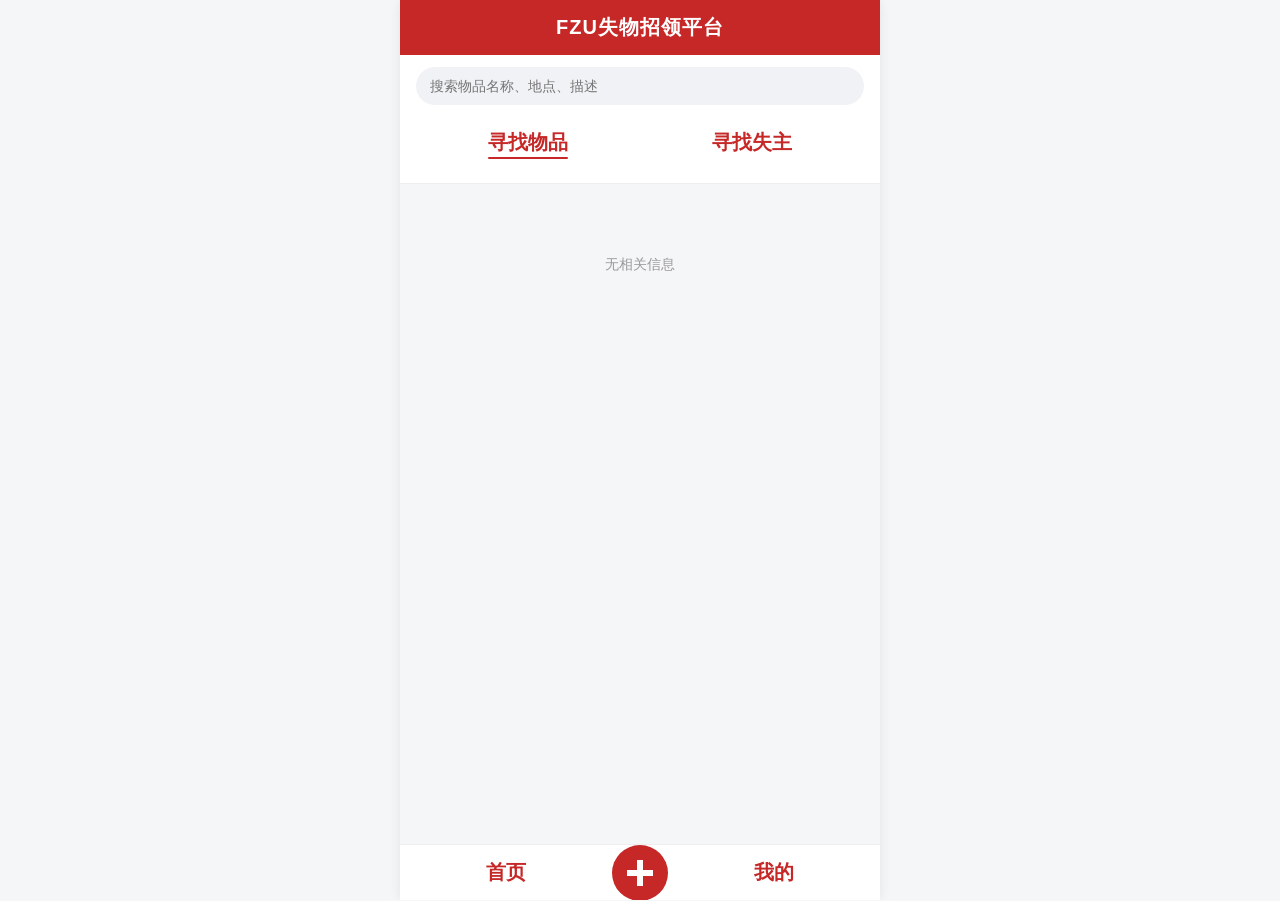
==== index.html @ 569f967a "feat: 完善首页功能" ====
<!DOCTYPE html>
<html lang="zh-CN">
<head>
  <meta charset="UTF-8">
  <meta name="viewport" content="width=device-width, initial-scale=1.0">
  <title>校园失物招领</title>
  <link rel="stylesheet" href="css/style.css">
</head>
<body>

  <div class="app">

<!-- ========== 顶部：固定不动 ========== -->
<header class="top-bar">

  <!-- 红色标题条 -->
  <div class="title-bar">
    <h1 class="app-title">FZU失物招领平台</h1>
  </div>

  <!-- 白色搜索区 -->
  <div class="search-area">
    <div class="search-bar">
      <input id="searchInput" type="text" placeholder="搜索物品名称、地点、描述">
    </div>

<div class="tab-bar">
  <button id="tabLost" class="tab-btn active" data-type="lost"><span>寻找物品</span></button>
  <button id="tabFound" class="tab-btn" data-type="found"><span>寻找失主</span></button>
</div>

  </div>

</header>
    <!-- ========== 中间：只有这一块滚动 ========== -->
    <main id="itemList" class="item-list">
      <!-- 初始没有任何信息，显示空状态 -->
      <div class="empty-state" id="emptyState">无相关信息</div>
    </main>

    <!-- ========== 底部：固定不动 ========== -->
    <nav class="bottom-nav">
      <button class="nav-btn active" id="navHome">首页</button>
      <button class="nav-btn nav-plus" id="navAdd">+</button>
      <button class="nav-btn" id="navMine">我的</button>
    </nav>

  </div>

  <script src="js/storage.js"></script>
  <script src="js/core.js"></script>
  <script src="js/ui.js"></script>
  <script src="js/app.js"></script>
</body>
</html>
---- css/style.css ----
/* ========== 1. 全局重置 ========== */
* {
  margin: 0;
  padding: 0;
  box-sizing: border-box;
}

/* 关键：html 和 body 都占满高度，并且禁止整个页面滚动 */
html,
body {
  height: 100%;
  overflow: hidden;   /* 整个网页不能滚，只能中间列表滚 */
}

body {
  font-family: "Microsoft YaHei", "PingFang SC", Arial, sans-serif;
  background: #f5f6f8;
  color: #333;
}

/* ========== 2. App 容器 ========== */
.app {
  height: 100%;          /* 占满一屏 */
  display: flex;         /* 开启 flex */
  flex-direction: column;/* 从上到下排列 */
  max-width: 480px;      /* 电脑上也像手机宽度 */
  margin: 0 auto;
  background: #fff;
  box-shadow: 0 0 12px rgba(0, 0, 0, 0.08);
}

/* ========== 3. 顶部（固定） ========== */
.top-bar {
  flex-shrink: 0;        /* 绝不被压缩 */
  background: #fff;
  z-index: 10;
}

/* 红色标题条 */
.title-bar {
  background: #c62828;   /* 红色，可以按学校主色调微调 */
  padding: 14px 16px;
}

.app-title {
  font-size: 20px;
  text-align: center;
  color: #fff;           /* 白字 */
  font-weight: bold;
  letter-spacing: 1px;
}

/* 白色搜索区 */
.search-area {
  background: #fff;
  padding: 12px 16px;
  border-bottom: 1px solid #eee;
}

.search-bar {
  margin-bottom: 12px;
}

.search-bar input {
  width: 100%;
  height: 38px;
  padding: 0 14px;
  border: none;
  border-radius: 19px;
  background: #f0f2f5;
  font-size: 14px;
  outline: none;
}

.search-bar input:focus {
  background: #e8ebf0;
}

/* 两个切换按钮：各占半屏，文字各自居中 */
.tab-bar {
  display: flex;
  /* 去掉 gap 和 justify-content，按钮自己会平分 */
}

.tab-btn {
  flex: 1;                /* 每个按钮占一半宽度 */
  border: none;
  background: #fff;
  color: #c62828;
  font-size: 20px;
  font-weight: bold;
  cursor: pointer;
  padding: 12px 0;        /* 上下留白，左右不需要 */
  display: flex;          /* 让内部文字居中 */
  justify-content: center;
  align-items: center;
}

/* 文字本身作为定位参照 */
.tab-btn span {
  position: relative;
  display: inline-block;
  padding-bottom: 3px;
}

/* 选中时，红线贴着文字 */
.tab-btn.active span::after {
  content: "";
  position: absolute;
  left: 0;
  right: 0;
  bottom: 0;
  height: 2px;
  background: #c62828;
  border-radius: 1px;
}

.tab-btn:focus {
  outline: none;
}

/* 选中时，在文字下方画一条和文字等宽的红线 */
.tab-btn.active span::after {
  content: "";
  position: absolute;
  left: 0;
  right: 0;                  /* 左右贴住文字，自动等宽 */
  bottom: 0;
  height: 2px;               /* 红线变细 */
  background: #c62828;
  border-radius: 1px;
}

.tab-btn:focus {
  outline: none;
}
/* 选中状态：文字下方一条红色横线 */
.tab-btn.active::after {
  content: "";
  position: absolute;
  left: 50%;
  bottom: 0;
  transform: translateX(-50%);
  width: 36px;           /* 红线长度，可调 */
  height: 3px;
  background: #c62828;
  border-radius: 2px;
}

/* 去掉按钮默认的点击高亮（移动端会有一块灰色） */
.tab-btn:focus {
  outline: none;
}
/* ========== 4. 中间列表（唯一滚动区） ========== */
.item-list {
  flex: 1;               /* 吃掉上下固定后剩下的所有空间 */
  overflow-y: auto;      /* 内容超出时，只在这里滚动 */
  padding: 12px 16px;
  background: #f5f6f8;
  -webkit-overflow-scrolling: touch; /* iOS 滚动更顺滑 */
}

/* 空状态 */
.empty-state {
  text-align: center;
  color: #999;
  font-size: 14px;
  padding-top: 60px;
}

/* 卡片（以后 JS 动态生成时用） */
.item-card {
  background: #fff;
  border-radius: 10px;
  padding: 14px;
  margin-bottom: 12px;
  box-shadow: 0 1px 4px rgba(0, 0, 0, 0.06);
  cursor: pointer;
}

.item-title {
  font-size: 16px;
  margin: 6px 0 8px;
}

.item-info {
  font-size: 13px;
  color: #777;
  line-height: 1.6;
}

.item-status {
  font-size: 12px;
  color: #2b6cb0;
  margin-top: 6px;
}

.tag {
  display: inline-block;
  font-size: 12px;
  padding: 2px 8px;
  border-radius: 4px;
}

.tag-lost {
  background: #fff1e6;
  color: #d97706;
}

.tag-found {
  background: #e6f4ea;
  color: #1a7f37;
}

/* ========== 5. 底部（固定） ========== */
.bottom-nav {
  flex-shrink: 0;
  display: flex;
  align-items: center;        /* 垂直居中，让圆按钮正好卡在中间 */
  height: 56px;
  border-top: 1px solid #eee;
  background: #fff;
  z-index: 10;
}

/* 左右两个文字按钮 */
.nav-btn {
  flex: 1;
  border: none;
  background: transparent;
  font-size: 20px;       /* 原来 15px，改成和标题一样 */
  color: #c62828;
  font-weight: bold;     /* 保持加粗 */
  cursor: pointer;
}

.nav-btn:focus {
  outline: none;
}

/* 中间圆形 + 按钮 */
.nav-plus {
  flex: 0 0 56px;
  width: 56px;
  height: 56px;
  border-radius: 50%;
  background: #c62828;
  border: none;
  cursor: pointer;

  /* 隐藏原来的文字 + */
  font-size: 0;
  color: transparent;

  /* 给伪元素做定位参照 */
  position: relative;
}

/* 竖线：方头 */
.nav-plus::before {
  content: "";
  position: absolute;
  left: 50%;
  top: 50%;
  transform: translate(-50%, -50%);
  width: 6px;          /* 粗细不变 */
  height: 26px;        /* 原 34px，改短为 26px */
  background: #fff;
}

/* 横线：方头 */
.nav-plus::after {
  content: "";
  position: absolute;
  left: 50%;
  top: 50%;
  transform: translate(-50%, -50%);
  width: 26px;         /* 原 34px，改短为 26px */
  height: 6px;         /* 粗细不变 */
  background: #fff;
}

.nav-plus:focus {
  outline: none;
}
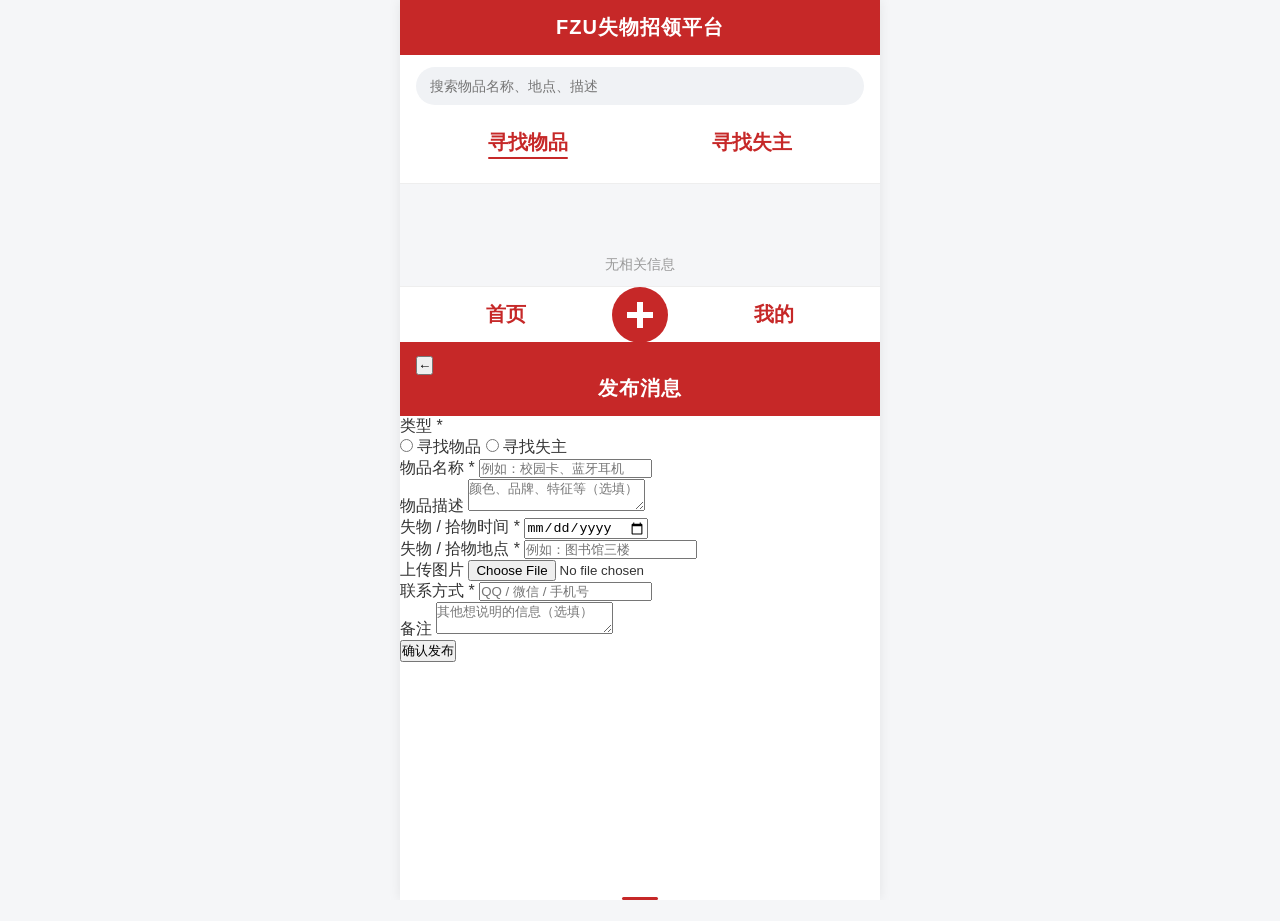
==== commit 76e64a89: "feat: 添加发布消息页面的基本功能" ====
--- a/index.html
+++ b/index.html
@@ -11,6 +11,7 @@
   <div class="app">
 
 <!-- ========== 顶部：固定不动 ========== -->
+<section id="homeView" class="view active">
 <header class="top-bar">
 
   <!-- 红色标题条 -->
@@ -44,8 +45,96 @@
       <button class="nav-btn nav-plus" id="navAdd">+</button>
       <button class="nav-btn" id="navMine">我的</button>
     </nav>
+</section>
 
+<!-- ========== 发布视图 ========== -->
+  <section id="publishView" class="view">
+    <header class="top-bar">
+      <div class="title-bar publish-title-bar">
+        <button id="backBtn" class="back-btn">←</button>
+        <h1 class="app-title">发布消息</h1>
+        <span class="title-placeholder"></span>
+      </div>
+    </header>
+
+    <main class="publish-body">
+      <form id="publishForm" novalidate>
+
+ <!-- 类型 -->
+<div class="form-group">
+  <label class="form-label">类型 <span class="required">*</span></label>
+  <div class="type-options">
+    <label class="type-option">
+      <input type="radio" name="type" value="lost">
+      <span>寻找物品</span>
+    </label>
+    <label class="type-option">
+      <input type="radio" name="type" value="found">
+      <span>寻找失主</span>
+    </label>
   </div>
+  <p class="error-msg" id="err-type"></p>
+</div>
+
+        <!-- 物品名称 -->
+        <div class="form-group">
+          <label class="form-label" for="p-title">物品名称 <span class="required">*</span></label>
+          <input id="p-title" name="title" type="text" class="form-input" placeholder="例如：校园卡、蓝牙耳机">
+          <p class="error-msg" id="err-title"></p>
+        </div>
+
+        <!-- 物品描述 -->
+        <div class="form-group">
+          <label class="form-label" for="p-desc">物品描述</label>
+          <textarea id="p-desc" name="desc" class="form-textarea" placeholder="颜色、品牌、特征等（选填）"></textarea>
+        </div>
+
+        <!-- 时间 -->
+        <div class="form-group">
+          <label class="form-label" for="p-date">失物 / 拾物时间 <span class="required">*</span></label>
+          <input id="p-date" name="date" type="date" class="form-input">
+          <p class="error-msg" id="err-date"></p>
+        </div>
+
+        <!-- 地点 -->
+        <div class="form-group">
+          <label class="form-label" for="p-place">失物 / 拾物地点 <span class="required">*</span></label>
+          <input id="p-place" name="place" type="text" class="form-input" placeholder="例如：图书馆三楼">
+          <p class="error-msg" id="err-place"></p>
+        </div>
+
+        <!-- 图片 -->
+        <div class="form-group">
+          <label class="form-label" for="p-image">上传图片</label>
+          <input id="p-image" name="image" type="file" accept="image/*" class="form-file">
+          <div id="imagePreview" class="image-preview"></div>
+        </div>
+
+        <!-- 联系方式 -->
+        <div class="form-group">
+          <label class="form-label" for="p-contact">联系方式 <span class="required">*</span></label>
+          <input id="p-contact" name="contact" type="text" class="form-input" placeholder="QQ / 微信 / 手机号">
+          <p class="error-msg" id="err-contact"></p>
+        </div>
+
+        <!-- 备注 -->
+        <div class="form-group">
+          <label class="form-label" for="p-remark">备注</label>
+          <textarea id="p-remark" name="remark" class="form-textarea" placeholder="其他想说明的信息（选填）"></textarea>
+        </div>
+
+        <!-- 提交 -->
+        <button type="submit" id="submitBtn" class="submit-btn">确认发布</button>
+
+      </form>
+    </main>
+  </section>
+
+</div>
+
+<!-- 发布成功提示 -->
+<div id="toast" class="toast">发布成功！</div>
+
 
   <script src="js/storage.js"></script>
   <script src="js/core.js"></script>
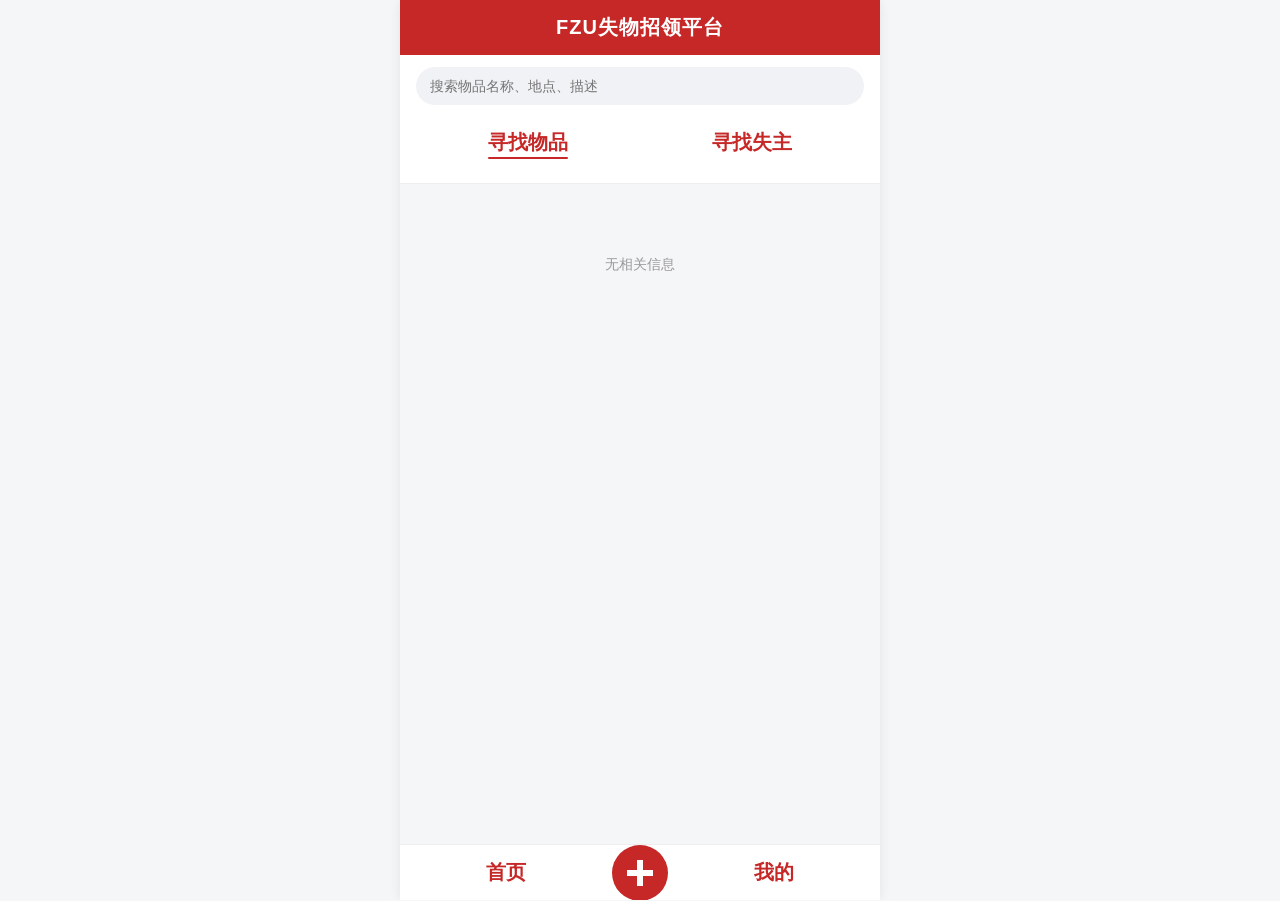
==== commit d3056ffe: "feat: 添加了详情信息页" ====
--- a/index.html
+++ b/index.html
@@ -28,6 +28,7 @@
 <div class="tab-bar">
   <button id="tabLost" class="tab-btn active" data-type="lost"><span>寻找物品</span></button>
   <button id="tabFound" class="tab-btn" data-type="found"><span>寻找失主</span></button>
+  <div class="tab-indicator"></div>
 </div>
 
   </div>
@@ -130,8 +131,58 @@
     </main>
   </section>
 
+  <!-- ========== 详情视图 ========== -->
+  <section id="detailView" class="view">
+    <header class="top-bar">
+      <div class="title-bar publish-title-bar">
+        <button id="detailBackBtn" class="back-btn">←</button>
+        <h1 class="app-title">物品详情</h1>
+        <span class="title-placeholder"></span>
+      </div>
+    </header>
+
+    <main class="publish-body">
+
+      <!-- 图片 -->
+      <div id="detailImageWrap" class="detail-image-wrap"></div>
+
+      <!-- 类型 + 状态 -->
+      <div class="detail-meta">
+        <span id="detailTag" class="tag"></span>
+        <span id="detailStatus" class="detail-status"></span>
+      </div>
+
+      <!-- 物品名称 -->
+      <h2 id="detailTitle" class="detail-title"></h2>
+
+      <!-- 信息列表 -->
+      <div class="detail-info-block">
+        <div class="detail-row">
+          <span class="detail-label">描述</span>
+          <span id="detailDesc" class="detail-value"></span>
+        </div>
+        <div class="detail-row">
+          <span class="detail-label">时间</span>
+          <span id="detailDate" class="detail-value"></span>
+        </div>
+        <div class="detail-row">
+          <span class="detail-label">地点</span>
+          <span id="detailPlace" class="detail-value"></span>
+        </div>
+        <div class="detail-row">
+          <span class="detail-label">联系方式</span>
+          <span id="detailContact" class="detail-value"></span>
+        </div>
+        <div class="detail-row">
+          <span class="detail-label">备注</span>
+          <span id="detailRemark" class="detail-value"></span>
+        </div>
+      </div>
+
+    </main>
+  </section>
+
 </div>
-
 <!-- 发布成功提示 -->
 <div id="toast" class="toast">发布成功！</div>
 
--- a/css/style.css
+++ b/css/style.css
@@ -178,6 +178,14 @@
   cursor: pointer;
 }
 
+.item-thumb {
+  width: 100%;
+  max-height: 160px;
+  object-fit: cover;
+  border-radius: 6px;
+  margin-top: 8px;
+}
+
 .item-title {
   font-size: 16px;
   margin: 6px 0 8px;
@@ -283,3 +291,195 @@
 .nav-plus:focus {
   outline: none;
 }
+
+/* ========== 6. 视图切换 ========== */
+.view {
+  display: none;          /* 默认隐藏 */
+  flex: 1;
+  flex-direction: column;
+  min-height: 0;          /* 防止 flex 子元素撑破容器 */
+}
+
+.view.active {
+  display: flex;          /* 只有 active 的视图显示 */
+}
+
+/* ========== 7. 发布页 ========== */
+.publish-title-bar {
+  display: flex;
+  align-items: center;
+  justify-content: space-between;
+}
+
+.back-btn {
+  width: 40px;
+  height: 40px;
+  border: none;
+  background: transparent;
+  color: #fff;
+  font-size: 22px;
+  cursor: pointer;
+  display: flex;
+  align-items: center;
+  justify-content: center;
+}
+
+.back-btn:focus {
+  outline: none;
+}
+
+.publish-title-bar .app-title {
+  margin: 0;
+  flex: 1;
+  text-align: center;
+}
+
+.title-placeholder {
+  width: 40px;            /* 和返回按钮等宽，让标题真正居中 */
+}
+
+/* 发布页主体：可滚动 */
+.publish-body {
+  flex: 1;
+  overflow-y: auto;
+  padding: 16px;
+  background: #f5f6f8;
+}
+
+/* 表单项 */
+.form-group {
+  margin-bottom: 18px;
+}
+
+.form-label {
+  display: block;
+  font-size: 14px;
+  color: #333;
+  margin-bottom: 8px;
+  font-weight: bold;
+}
+
+.required {
+  color: #c62828;
+}
+
+.form-input,
+.form-textarea {
+  width: 100%;
+  border: 1px solid #ddd;
+  border-radius: 8px;
+  padding: 10px 12px;
+  font-size: 14px;
+  background: #fff;
+  outline: none;
+  font-family: inherit;
+}
+
+.form-input:focus,
+.form-textarea:focus {
+  border-color: #c62828;
+}
+
+.form-textarea {
+  min-height: 72px;
+  resize: vertical;
+}
+
+.form-file {
+  width: 100%;
+  font-size: 13px;
+  color: #555;
+}
+
+/* 类型二选一 */
+.type-options {
+  display: flex;
+  gap: 12px;
+}
+
+.type-option {
+  flex: 1;
+  display: flex;
+  align-items: center;
+  justify-content: center;
+  gap: 6px;
+  height: 40px;
+  border: 1px solid #ddd;
+  border-radius: 8px;
+  background: #fff;
+  cursor: pointer;
+  font-size: 14px;
+  color: #333;
+}
+
+.type-option input {
+  display: none;          /* 隐藏原生小圆点 */
+}
+
+.type-option:has(input:checked) {
+  border-color: #c62828;
+  color: #c62828;
+  font-weight: bold;
+  background: #fff5f5;
+}
+
+/* 图片预览 */
+.image-preview {
+  margin-top: 8px;
+}
+
+.image-preview img {
+  max-width: 120px;
+  max-height: 120px;
+  border-radius: 6px;
+  border: 1px solid #eee;
+}
+
+/* 错误提示 */
+.error-msg {
+  font-size: 12px;
+  color: #c62828;
+  margin-top: 4px;
+  min-height: 16px;       /* 占位，避免布局跳动 */
+}
+
+/* 提交按钮 */
+.submit-btn {
+  width: 100%;
+  height: 46px;
+  border: none;
+  border-radius: 23px;
+  background: #c62828;
+  color: #fff;
+  font-size: 16px;
+  font-weight: bold;
+  cursor: pointer;
+  margin-top: 8px;
+}
+
+.submit-btn:disabled {
+  background: #e0a5a5;
+  cursor: not-allowed;
+}
+
+/* 发布成功提示 */
+.toast {
+  position: fixed;
+  left: 50%;
+  bottom: 80px;
+  transform: translateX(-50%) translateY(20px);
+  background: rgba(0, 0, 0, 0.8);
+  color: #fff;
+  padding: 10px 20px;
+  border-radius: 20px;
+  font-size: 14px;
+  opacity: 0;
+  pointer-events: none;
+  transition: opacity 0.3s ease, transform 0.3s ease;
+  z-index: 999;
+}
+
+.toast.show {
+  opacity: 1;
+  transform: translateX(-50%) translateY(0);
+}
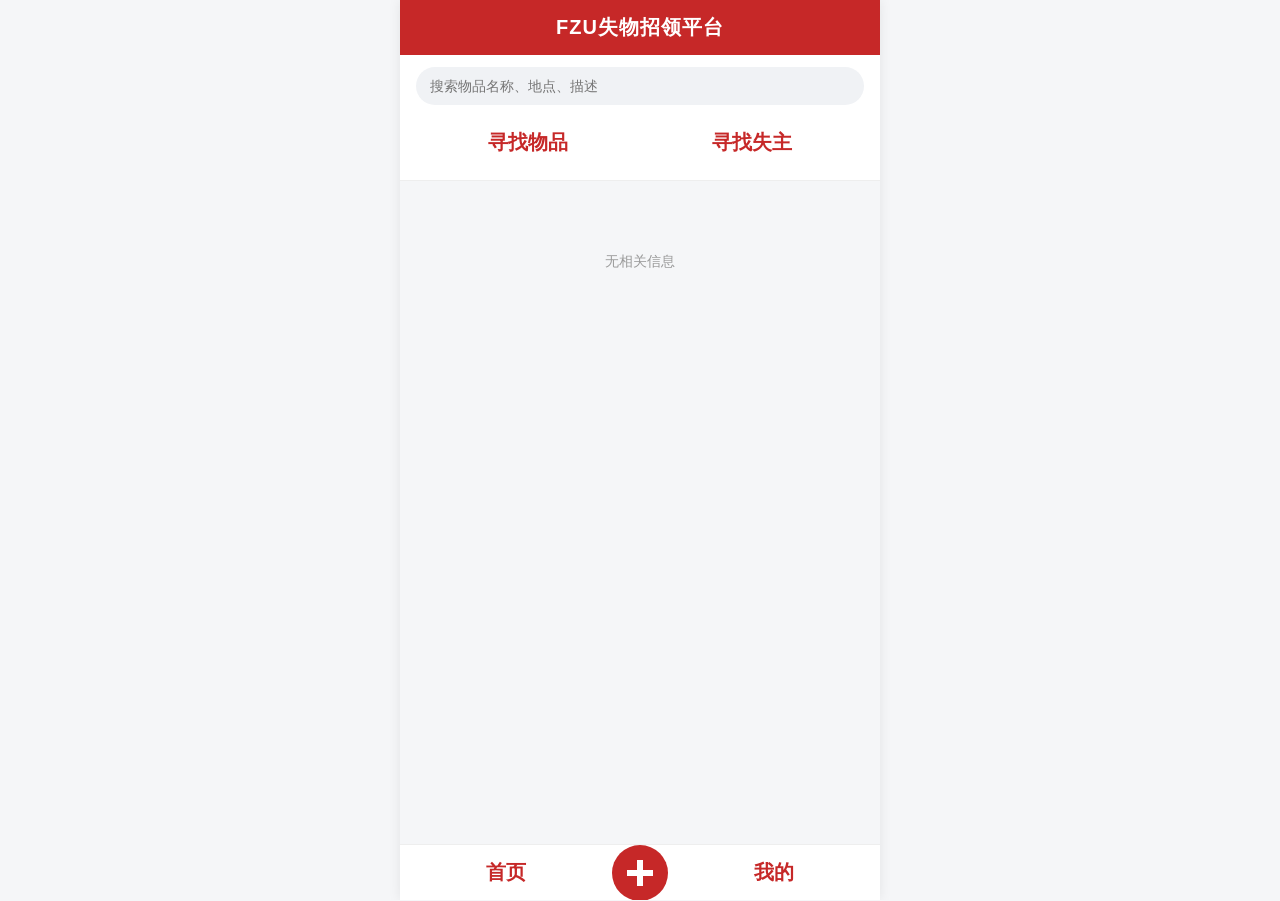
==== commit 5e097d23: "feat: 完成我的页面" ====
--- a/index.html
+++ b/index.html
@@ -10,186 +10,119 @@
 
   <div class="app">
 
-<!-- ========== 顶部：固定不动 ========== -->
-<section id="homeView" class="view active">
-<header class="top-bar">
+    <!-- ========== 首页视图 ========== -->
+    <section id="homeView" class="view active">
+      <header class="top-bar">
+        <div class="title-bar">
+          <h1 class="app-title">FZU失物招领平台</h1>
+        </div>
+        <div class="search-area">
+          <div class="search-bar">
+            <input id="searchInput" type="text" placeholder="搜索物品名称、地点、描述">
+          </div>
+          <div class="tab-bar">
+            <button id="tabLost" class="tab-btn active" data-type="lost"><span>寻找物品</span></button>
+            <button id="tabFound" class="tab-btn" data-type="found"><span>寻找失主</span></button>
+          </div>
+        </div>
+      </header>
+      <main id="itemList" class="item-list">
+        <div class="empty-state" id="emptyState">无相关信息</div>
+      </main>
+      <nav class="bottom-nav">
+        <button class="nav-btn active" id="navHome">首页</button>
+        <button class="nav-btn nav-plus" id="navAdd">+</button>
+        <button class="nav-btn" id="navMine">我的</button>
+      </nav>
+    </section>
 
-  <!-- 红色标题条 -->
-  <div class="title-bar">
-    <h1 class="app-title">FZU失物招领平台</h1>
-  </div>
+    <!-- ========== 发布视图 ========== -->
+    <section id="publishView" class="view">
+      <header class="top-bar">
+        <div class="title-bar publish-title-bar">
+          <button id="backBtn" class="back-btn">←</button>
+          <h1 class="app-title">发布消息</h1>
+          <span class="title-placeholder"></span>
+        </div>
+      </header>
+      <main class="publish-body">
+        <form id="publishForm" novalidate>
+          <div class="form-group">
+            <label class="form-label">类型 <span class="required">*</span></label>
+            <div class="type-options">
+              <label class="type-option"><input type="radio" name="type" value="lost"><span>寻找物品</span></label>
+              <label class="type-option"><input type="radio" name="type" value="found"><span>寻找失主</span></label>
+            </div>
+            <p class="error-msg" id="err-type"></p>
+          </div>
+          <div class="form-group">
+            <label class="form-label" for="p-title">物品名称 <span class="required">*</span></label>
+            <input id="p-title" name="title" type="text" class="form-input" placeholder="例如：校园卡、蓝牙耳机">
+            <p class="error-msg" id="err-title"></p>
+          </div>
+          <div class="form-group">
+            <label class="form-label" for="p-desc">物品描述</label>
+            <textarea id="p-desc" name="desc" class="form-textarea" placeholder="颜色、品牌、特征等（选填）"></textarea>
+          </div>
+          <div class="form-group">
+            <label class="form-label" for="p-date">失物 / 拾物时间 <span class="required">*</span></label>
+            <input id="p-date" name="date" type="date" class="form-input">
+            <p class="error-msg" id="err-date"></p>
+          </div>
+          <div class="form-group">
+            <label class="form-label" for="p-place">失物 / 拾物地点 <span class="required">*</span></label>
+            <input id="p-place" name="place" type="text" class="form-input" placeholder="例如：图书馆三楼">
+            <p class="error-msg" id="err-place"></p>
+          </div>
+          <div class="form-group">
+            <label class="form-label" for="p-image">上传图片</label>
+            <input id="p-image" name="image" type="file" accept="image/*" class="form-file">
+            <div id="imagePreview" class="image-preview"></div>
+          </div>
+          <div class="form-group">
+            <label class="form-label" for="p-contact">联系方式 <span class="required">*</span></label>
+            <input id="p-contact" name="contact" type="text" class="form-input" placeholder="QQ / 微信 / 手机号">
+            <p class="error-msg" id="err-contact"></p>
+          </div>
+          <div class="form-group">
+            <label class="form-label" for="p-remark">备注</label>
+            <textarea id="p-remark" name="remark" class="form-textarea" placeholder="其他想说明的信息（选填）"></textarea>
+          </div>
+          <button type="submit" id="submitBtn" class="submit-btn">确认发布</button>
+        </form>
+      </main>
+    </section>
 
-  <!-- 白色搜索区 -->
-  <div class="search-area">
-    <div class="search-bar">
-      <input id="searchInput" type="text" placeholder="搜索物品名称、地点、描述">
-    </div>
+    <!-- ========== 我的视图 ========== -->
+    <section id="mineView" class="view">
+      <header class="top-bar">
+        <div class="title-bar publish-title-bar">
+          <button id="mineBackBtn" class="back-btn">←</button>
+          <h1 class="app-title">我的发布</h1>
+          <span class="title-placeholder"></span>
+        </div>
+      </header>
 
-<div class="tab-bar">
-  <button id="tabLost" class="tab-btn active" data-type="lost"><span>寻找物品</span></button>
-  <button id="tabFound" class="tab-btn" data-type="found"><span>寻找失主</span></button>
-  <div class="tab-indicator"></div>
-</div>
+      <main id="mineList" class="item-list">
+        <!-- JS 会在这里动态显示你的发布 -->
+      </main>
+
+      <!-- 底部导航栏（专属 ID，防止冲突） -->
+      <nav class="bottom-nav">
+        <button class="nav-btn" id="navHomeMine">首页</button>
+        <button class="nav-btn nav-plus" id="navAddMine">+</button>
+        <button class="nav-btn active" id="navMineMine">我的</button>
+      </nav>
+    </section>
 
   </div>
 
-</header>
-    <!-- ========== 中间：只有这一块滚动 ========== -->
-    <main id="itemList" class="item-list">
-      <!-- 初始没有任何信息，显示空状态 -->
-      <div class="empty-state" id="emptyState">无相关信息</div>
-    </main>
-
-    <!-- ========== 底部：固定不动 ========== -->
-    <nav class="bottom-nav">
-      <button class="nav-btn active" id="navHome">首页</button>
-      <button class="nav-btn nav-plus" id="navAdd">+</button>
-      <button class="nav-btn" id="navMine">我的</button>
-    </nav>
-</section>
-
-<!-- ========== 发布视图 ========== -->
-  <section id="publishView" class="view">
-    <header class="top-bar">
-      <div class="title-bar publish-title-bar">
-        <button id="backBtn" class="back-btn">←</button>
-        <h1 class="app-title">发布消息</h1>
-        <span class="title-placeholder"></span>
-      </div>
-    </header>
-
-    <main class="publish-body">
-      <form id="publishForm" novalidate>
-
- <!-- 类型 -->
-<div class="form-group">
-  <label class="form-label">类型 <span class="required">*</span></label>
-  <div class="type-options">
-    <label class="type-option">
-      <input type="radio" name="type" value="lost">
-      <span>寻找物品</span>
-    </label>
-    <label class="type-option">
-      <input type="radio" name="type" value="found">
-      <span>寻找失主</span>
-    </label>
-  </div>
-  <p class="error-msg" id="err-type"></p>
-</div>
-
-        <!-- 物品名称 -->
-        <div class="form-group">
-          <label class="form-label" for="p-title">物品名称 <span class="required">*</span></label>
-          <input id="p-title" name="title" type="text" class="form-input" placeholder="例如：校园卡、蓝牙耳机">
-          <p class="error-msg" id="err-title"></p>
-        </div>
-
-        <!-- 物品描述 -->
-        <div class="form-group">
-          <label class="form-label" for="p-desc">物品描述</label>
-          <textarea id="p-desc" name="desc" class="form-textarea" placeholder="颜色、品牌、特征等（选填）"></textarea>
-        </div>
-
-        <!-- 时间 -->
-        <div class="form-group">
-          <label class="form-label" for="p-date">失物 / 拾物时间 <span class="required">*</span></label>
-          <input id="p-date" name="date" type="date" class="form-input">
-          <p class="error-msg" id="err-date"></p>
-        </div>
-
-        <!-- 地点 -->
-        <div class="form-group">
-          <label class="form-label" for="p-place">失物 / 拾物地点 <span class="required">*</span></label>
-          <input id="p-place" name="place" type="text" class="form-input" placeholder="例如：图书馆三楼">
-          <p class="error-msg" id="err-place"></p>
-        </div>
-
-        <!-- 图片 -->
-        <div class="form-group">
-          <label class="form-label" for="p-image">上传图片</label>
-          <input id="p-image" name="image" type="file" accept="image/*" class="form-file">
-          <div id="imagePreview" class="image-preview"></div>
-        </div>
-
-        <!-- 联系方式 -->
-        <div class="form-group">
-          <label class="form-label" for="p-contact">联系方式 <span class="required">*</span></label>
-          <input id="p-contact" name="contact" type="text" class="form-input" placeholder="QQ / 微信 / 手机号">
-          <p class="error-msg" id="err-contact"></p>
-        </div>
-
-        <!-- 备注 -->
-        <div class="form-group">
-          <label class="form-label" for="p-remark">备注</label>
-          <textarea id="p-remark" name="remark" class="form-textarea" placeholder="其他想说明的信息（选填）"></textarea>
-        </div>
-
-        <!-- 提交 -->
-        <button type="submit" id="submitBtn" class="submit-btn">确认发布</button>
-
-      </form>
-    </main>
-  </section>
-
-  <!-- ========== 详情视图 ========== -->
-  <section id="detailView" class="view">
-    <header class="top-bar">
-      <div class="title-bar publish-title-bar">
-        <button id="detailBackBtn" class="back-btn">←</button>
-        <h1 class="app-title">物品详情</h1>
-        <span class="title-placeholder"></span>
-      </div>
-    </header>
-
-    <main class="publish-body">
-
-      <!-- 图片 -->
-      <div id="detailImageWrap" class="detail-image-wrap"></div>
-
-      <!-- 类型 + 状态 -->
-      <div class="detail-meta">
-        <span id="detailTag" class="tag"></span>
-        <span id="detailStatus" class="detail-status"></span>
-      </div>
-
-      <!-- 物品名称 -->
-      <h2 id="detailTitle" class="detail-title"></h2>
-
-      <!-- 信息列表 -->
-      <div class="detail-info-block">
-        <div class="detail-row">
-          <span class="detail-label">描述</span>
-          <span id="detailDesc" class="detail-value"></span>
-        </div>
-        <div class="detail-row">
-          <span class="detail-label">时间</span>
-          <span id="detailDate" class="detail-value"></span>
-        </div>
-        <div class="detail-row">
-          <span class="detail-label">地点</span>
-          <span id="detailPlace" class="detail-value"></span>
-        </div>
-        <div class="detail-row">
-          <span class="detail-label">联系方式</span>
-          <span id="detailContact" class="detail-value"></span>
-        </div>
-        <div class="detail-row">
-          <span class="detail-label">备注</span>
-          <span id="detailRemark" class="detail-value"></span>
-        </div>
-      </div>
-
-    </main>
-  </section>
-
-</div>
-<!-- 发布成功提示 -->
-<div id="toast" class="toast">发布成功！</div>
-
+  <!-- 发布成功提示 -->
+  <div id="toast" class="toast">发布成功！</div>
 
   <script src="js/storage.js"></script>
   <script src="js/core.js"></script>
   <script src="js/ui.js"></script>
   <script src="js/app.js"></script>
 </body>
-</html>
+</html>
--- a/css/style.css
+++ b/css/style.css
@@ -79,73 +79,40 @@
 /* 两个切换按钮：各占半屏，文字各自居中 */
 .tab-bar {
   display: flex;
-  /* 去掉 gap 和 justify-content，按钮自己会平分 */
+  position: relative;       /* 关键：红线以它为定位参照 */
+  width: 100%;              /* 关键：撑满整行 */
 }
 
 .tab-btn {
-  flex: 1;                /* 每个按钮占一半宽度 */
+  flex: 1;                  /* 每个按钮占一半宽度 */
   border: none;
   background: #fff;
   color: #c62828;
   font-size: 20px;
   font-weight: bold;
   cursor: pointer;
-  padding: 12px 0;        /* 上下留白，左右不需要 */
-  display: flex;          /* 让内部文字居中 */
+  padding: 12px 0;
+  display: flex;
   justify-content: center;
   align-items: center;
 }
 
-/* 文字本身作为定位参照 */
-.tab-btn span {
-  position: relative;
-  display: inline-block;
-  padding-bottom: 3px;
-}
-
-/* 选中时，红线贴着文字 */
-.tab-btn.active span::after {
-  content: "";
-  position: absolute;
+.tab-btn:focus {
+  outline: none;
+}
+
+/* 红线：由 JS 控制位置和宽度，平移动画 */
+.tab-indicator {
+  position: absolute;       /* 关键：脱离 flex 布局，不再挤占按钮空间 */
+  bottom: 0;
   left: 0;
-  right: 0;
-  bottom: 0;
+  width: 0;
   height: 2px;
   background: #c62828;
   border-radius: 1px;
-}
-
-.tab-btn:focus {
-  outline: none;
-}
-
-/* 选中时，在文字下方画一条和文字等宽的红线 */
-.tab-btn.active span::after {
-  content: "";
-  position: absolute;
-  left: 0;
-  right: 0;                  /* 左右贴住文字，自动等宽 */
-  bottom: 0;
-  height: 2px;               /* 红线变细 */
-  background: #c62828;
-  border-radius: 1px;
-}
-
-.tab-btn:focus {
-  outline: none;
-}
-/* 选中状态：文字下方一条红色横线 */
-.tab-btn.active::after {
-  content: "";
-  position: absolute;
-  left: 50%;
-  bottom: 0;
-  transform: translateX(-50%);
-  width: 36px;           /* 红线长度，可调 */
-  height: 3px;
-  background: #c62828;
-  border-radius: 2px;
-}
+  transition: left 0.3s ease, width 0.3s ease;
+}
+
 
 /* 去掉按钮默认的点击高亮（移动端会有一块灰色） */
 .tab-btn:focus {
@@ -298,6 +265,7 @@
   flex: 1;
   flex-direction: column;
   min-height: 0;          /* 防止 flex 子元素撑破容器 */
+  width: 100%;
 }
 
 .view.active {
@@ -483,3 +451,63 @@
   opacity: 1;
   transform: translateX(-50%) translateY(0);
 }
+
+/* ========== 8. 详情页 ========== */
+.detail-image-wrap img {
+  width: 100%;
+  border-radius: 10px;
+  margin-bottom: 16px;
+}
+
+.detail-meta {
+  display: flex;
+  align-items: center;
+  gap: 10px;
+  margin-bottom: 10px;
+}
+
+.detail-status {
+  font-size: 13px;
+  color: #888;
+}
+
+.detail-status.done {
+  color: #1a7f37;
+  font-weight: bold;
+}
+
+.detail-title {
+  font-size: 22px;
+  color: #222;
+  margin-bottom: 16px;
+}
+
+.detail-info-block {
+  background: #fff;
+  border-radius: 10px;
+  padding: 6px 16px;
+  margin-bottom: 20px;
+}
+
+.detail-row {
+  display: flex;
+  padding: 12px 0;
+  border-bottom: 1px solid #f0f0f0;
+  font-size: 14px;
+}
+
+.detail-row:last-child {
+  border-bottom: none;
+}
+
+.detail-label {
+  width: 70px;
+  color: #999;
+  flex-shrink: 0;
+}
+
+.detail-value {
+  flex: 1;
+  color: #333;
+  word-break: break-all;
+}
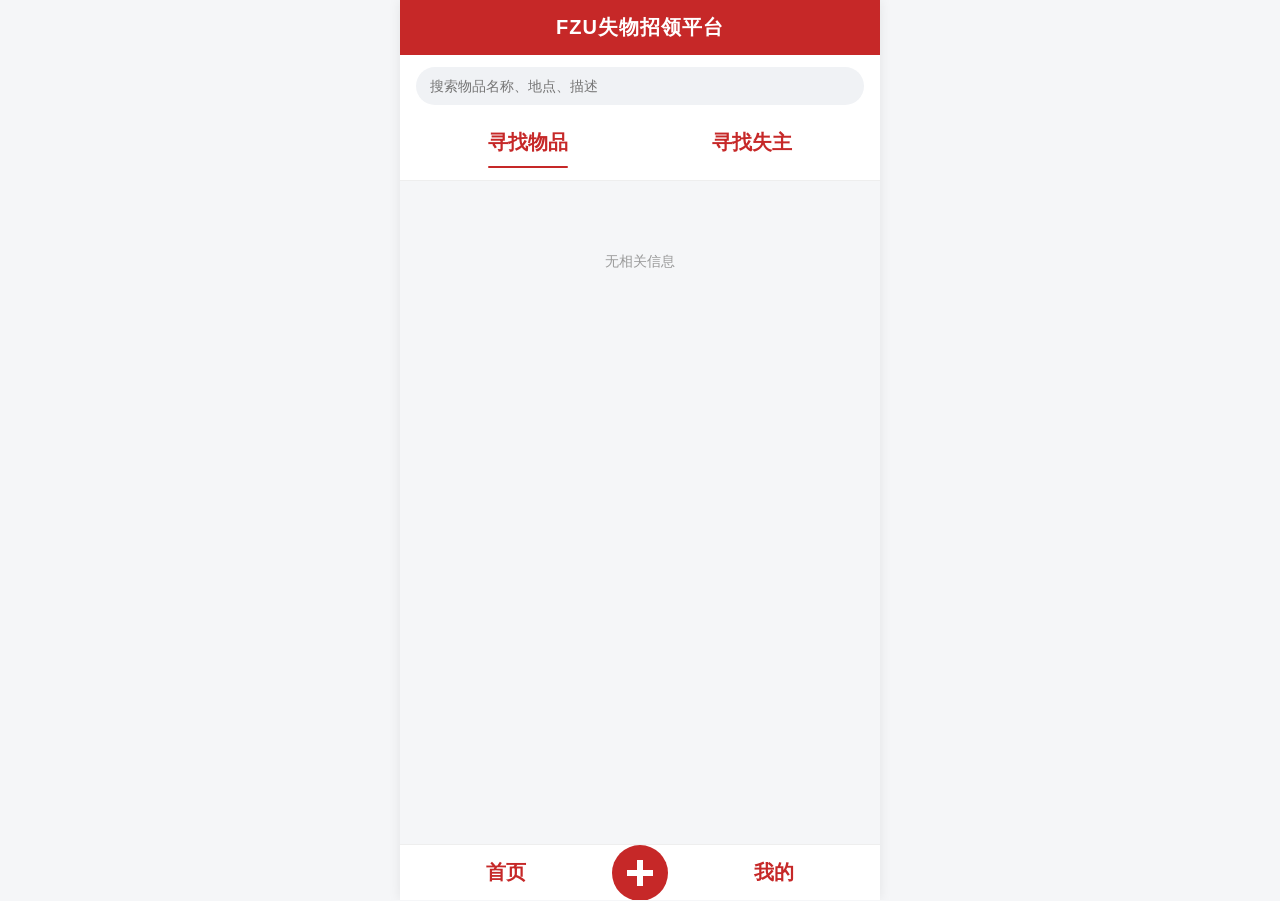
==== commit 2767f27b: "Merge branch 'main' into feature/mine-page" ====
--- a/index.html
+++ b/index.html
@@ -23,6 +23,7 @@
           <div class="tab-bar">
             <button id="tabLost" class="tab-btn active" data-type="lost"><span>寻找物品</span></button>
             <button id="tabFound" class="tab-btn" data-type="found"><span>寻找失主</span></button>
+            <div class="tab-indicator"></div>
           </div>
         </div>
       </header>
@@ -93,6 +94,32 @@
       </main>
     </section>
 
+    <!-- ========== 详情视图 ========== -->
+    <section id="detailView" class="view">
+      <header class="top-bar">
+        <div class="title-bar publish-title-bar">
+          <button id="detailBackBtn" class="back-btn">←</button>
+          <h1 class="app-title">物品详情</h1>
+          <span class="title-placeholder"></span>
+        </div>
+      </header>
+      <main class="publish-body">
+        <div id="detailImageWrap" class="detail-image-wrap"></div>
+        <div class="detail-meta">
+          <span id="detailTag" class="tag"></span>
+          <span id="detailStatus" class="detail-status"></span>
+        </div>
+        <h2 id="detailTitle" class="detail-title"></h2>
+        <div class="detail-info-block">
+          <div class="detail-row"><span class="detail-label">描述</span><span id="detailDesc" class="detail-value"></span></div>
+          <div class="detail-row"><span class="detail-label">时间</span><span id="detailDate" class="detail-value"></span></div>
+          <div class="detail-row"><span class="detail-label">地点</span><span id="detailPlace" class="detail-value"></span></div>
+          <div class="detail-row"><span class="detail-label">联系方式</span><span id="detailContact" class="detail-value"></span></div>
+          <div class="detail-row"><span class="detail-label">备注</span><span id="detailRemark" class="detail-value"></span></div>
+        </div>
+      </main>
+    </section>
+
     <!-- ========== 我的视图 ========== -->
     <section id="mineView" class="view">
       <header class="top-bar">
@@ -102,12 +129,7 @@
           <span class="title-placeholder"></span>
         </div>
       </header>
-
-      <main id="mineList" class="item-list">
-        <!-- JS 会在这里动态显示你的发布 -->
-      </main>
-
-      <!-- 底部导航栏（专属 ID，防止冲突） -->
+      <main id="mineList" class="item-list"></main>
       <nav class="bottom-nav">
         <button class="nav-btn" id="navHomeMine">首页</button>
         <button class="nav-btn nav-plus" id="navAddMine">+</button>
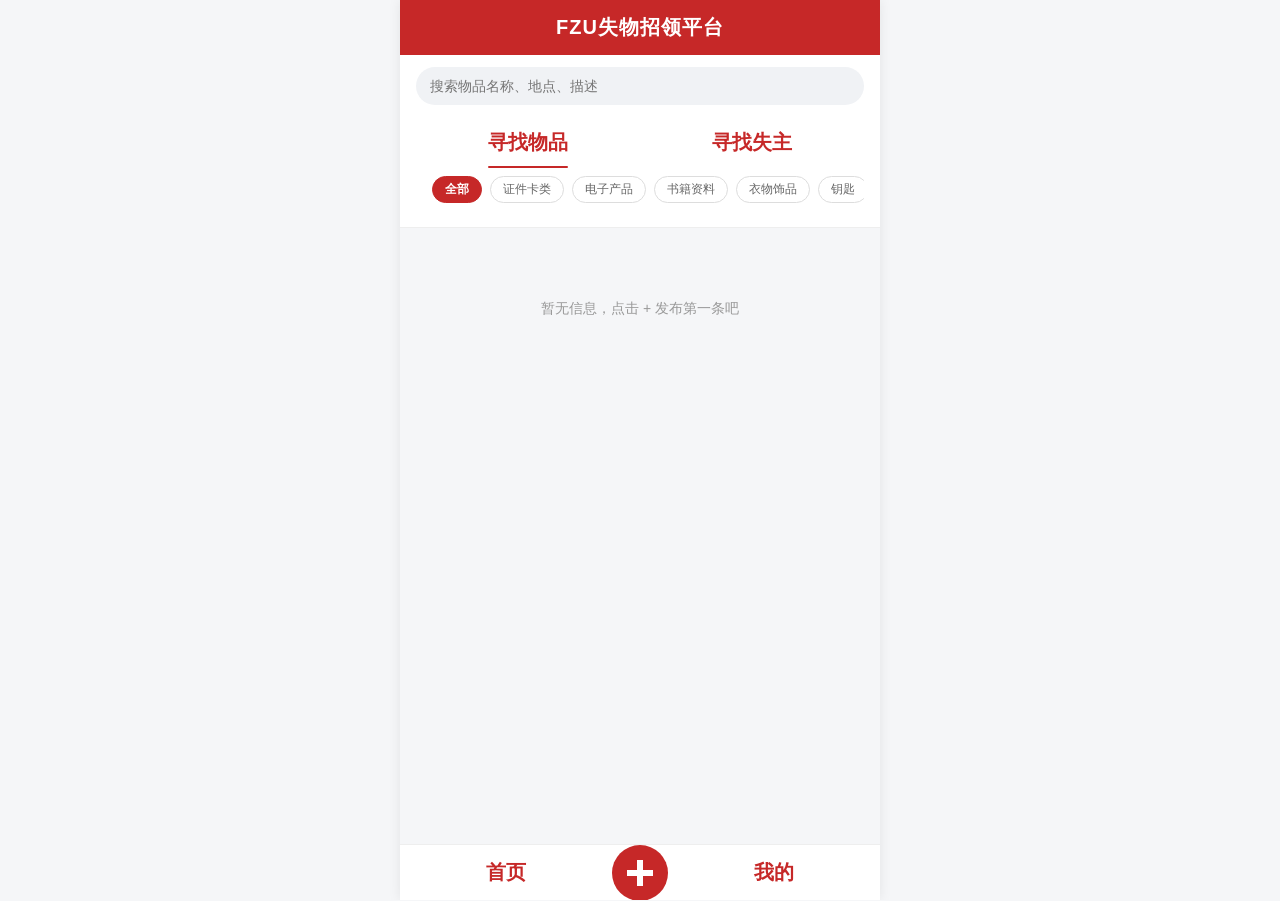
==== commit 2591189a: "feat: 添加类别筛选和一键复制功能" ====
--- a/index.html
+++ b/index.html
@@ -25,10 +25,20 @@
             <button id="tabFound" class="tab-btn" data-type="found"><span>寻找失主</span></button>
             <div class="tab-indicator"></div>
           </div>
+          <!-- 类别筛选栏 -->
+          <div class="category-bar" id="categoryBar">
+            <button class="cat-btn active" data-category="all">全部</button>
+            <button class="cat-btn" data-category="证件卡类">证件卡类</button>
+            <button class="cat-btn" data-category="电子产品">电子产品</button>
+            <button class="cat-btn" data-category="书籍资料">书籍资料</button>
+            <button class="cat-btn" data-category="衣物饰品">衣物饰品</button>
+            <button class="cat-btn" data-category="钥匙">钥匙</button>
+            <button class="cat-btn" data-category="其他">其他</button>
+          </div>
         </div>
       </header>
       <main id="itemList" class="item-list">
-        <div class="empty-state" id="emptyState">无相关信息</div>
+        <div class="empty-state" id="emptyState">暂无信息，点击 + 发布第一条吧</div>
       </main>
       <nav class="bottom-nav">
         <button class="nav-btn active" id="navHome">首页</button>
@@ -60,6 +70,18 @@
             <label class="form-label" for="p-title">物品名称 <span class="required">*</span></label>
             <input id="p-title" name="title" type="text" class="form-input" placeholder="例如：校园卡、蓝牙耳机">
             <p class="error-msg" id="err-title"></p>
+          </div>
+          <div class="form-group">
+            <label class="form-label" for="p-category">物品类别</label>
+            <select id="p-category" name="category" class="form-input">
+              <option value="">请选择（选填）</option>
+              <option value="证件卡类">证件卡类</option>
+              <option value="电子产品">电子产品</option>
+              <option value="书籍资料">书籍资料</option>
+              <option value="衣物饰品">衣物饰品</option>
+              <option value="钥匙">钥匙</option>
+              <option value="其他">其他</option>
+            </select>
           </div>
           <div class="form-group">
             <label class="form-label" for="p-desc">物品描述</label>
@@ -111,10 +133,15 @@
         </div>
         <h2 id="detailTitle" class="detail-title"></h2>
         <div class="detail-info-block">
+          <div class="detail-row"><span class="detail-label">类别</span><span id="detailCategory" class="detail-value"></span></div>
           <div class="detail-row"><span class="detail-label">描述</span><span id="detailDesc" class="detail-value"></span></div>
           <div class="detail-row"><span class="detail-label">时间</span><span id="detailDate" class="detail-value"></span></div>
           <div class="detail-row"><span class="detail-label">地点</span><span id="detailPlace" class="detail-value"></span></div>
-          <div class="detail-row"><span class="detail-label">联系方式</span><span id="detailContact" class="detail-value"></span></div>
+          <div class="detail-row">
+            <span class="detail-label">联系方式</span>
+            <span id="detailContact" class="detail-value"></span>
+            <button id="copyContactBtn" class="copy-btn">复制</button>
+          </div>
           <div class="detail-row"><span class="detail-label">备注</span><span id="detailRemark" class="detail-value"></span></div>
         </div>
       </main>
@@ -127,6 +154,13 @@
           <button id="mineBackBtn" class="back-btn">←</button>
           <h1 class="app-title">我的发布</h1>
           <span class="title-placeholder"></span>
+        </div>
+        <div class="search-area">
+          <div class="tab-bar mine-tab-bar">
+            <button id="mineTabLost" class="tab-btn active" data-type="lost"><span>寻找物品</span></button>
+            <button id="mineTabFound" class="tab-btn" data-type="found"><span>寻找失主</span></button>
+            <div class="tab-indicator mine-tab-indicator"></div>
+          </div>
         </div>
       </header>
       <main id="mineList" class="item-list"></main>
--- a/css/style.css
+++ b/css/style.css
@@ -511,3 +511,66 @@
   color: #333;
   word-break: break-all;
 }
+/* 复制按钮 */
+.copy-btn {
+  margin-left: 8px;
+  padding: 3px 10px;
+  font-size: 12px;
+  border: 1px solid #c62828;
+  background: #fff;
+  color: #c62828;
+  border-radius: 4px;
+  cursor: pointer;
+  flex-shrink: 0;
+}
+
+.copy-btn:active {
+  background: #c62828;
+  color: #fff;
+}
+/* ========== 类别筛选栏 ========== */
+.category-bar {
+  display: flex;
+  gap: 8px;
+  padding: 8px 16px 12px;
+  overflow-x: auto;
+  scrollbar-width: none;          /* 隐藏滚动条 Firefox */
+}
+.category-bar::-webkit-scrollbar {
+  display: none;                  /* 隐藏滚动条 Chrome/Safari */
+}
+.cat-btn {
+  flex-shrink: 0;
+  padding: 4px 12px;
+  font-size: 12px;
+  border: 1px solid #ddd;
+  border-radius: 14px;
+  background: #fff;
+  color: #666;
+  cursor: pointer;
+  white-space: nowrap;
+  transition: background 0.2s, color 0.2s, border-color 0.2s;
+}
+.cat-btn.active {
+  background: #c62828;
+  border-color: #c62828;
+  color: #fff;
+  font-weight: bold;
+}
+
+/* 复制按钮 */
+.copy-btn {
+  margin-left: 8px;
+  padding: 3px 10px;
+  font-size: 12px;
+  border: 1px solid #c62828;
+  background: #fff;
+  color: #c62828;
+  border-radius: 4px;
+  cursor: pointer;
+  flex-shrink: 0;
+}
+.copy-btn:active {
+  background: #c62828;
+  color: #fff;
+}
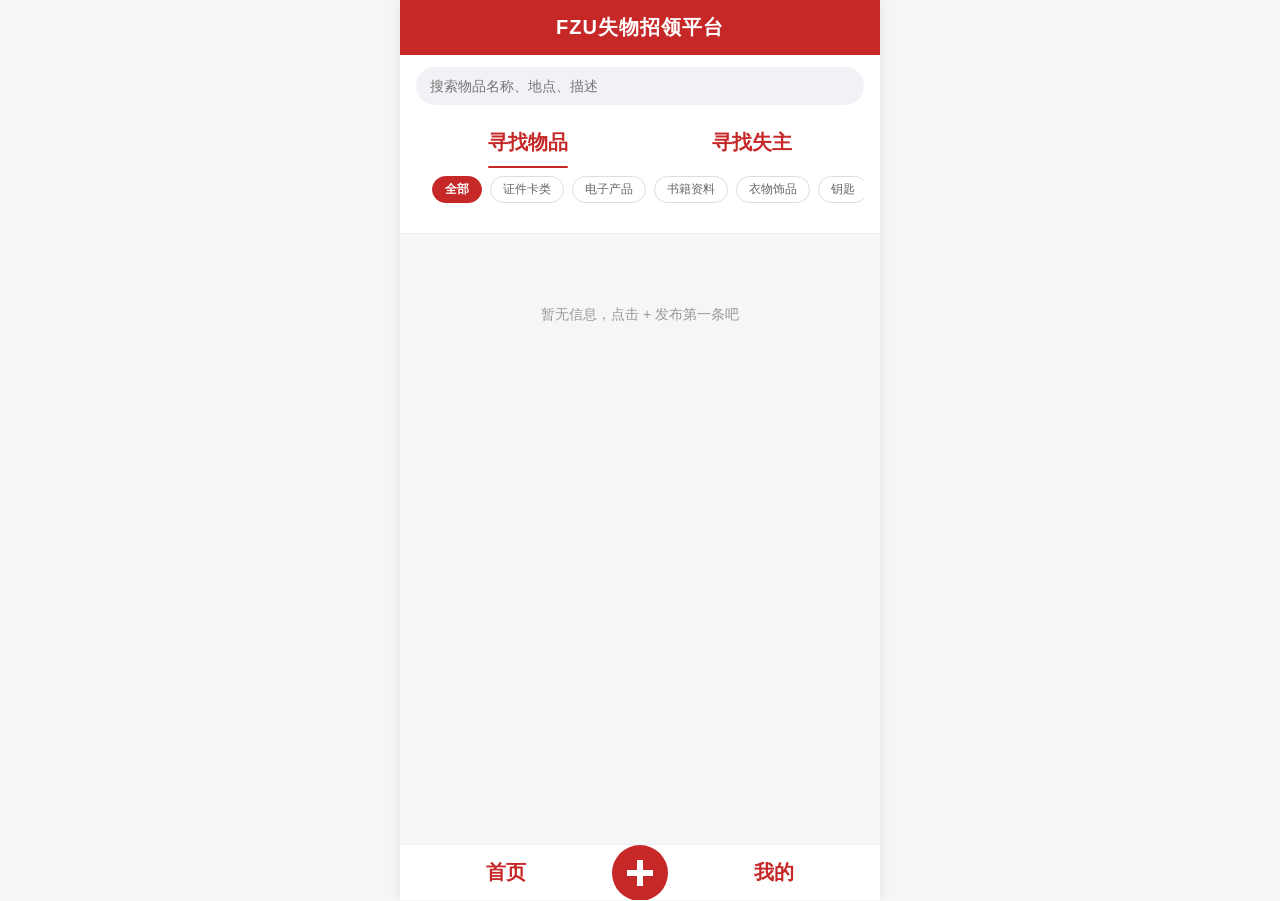
==== commit d16317a5: "feat: 类别必填 + 灰色滚动条" ====
--- a/index.html
+++ b/index.html
@@ -25,7 +25,7 @@
             <button id="tabFound" class="tab-btn" data-type="found"><span>寻找失主</span></button>
             <div class="tab-indicator"></div>
           </div>
-          <!-- 类别筛选栏 -->
+          <!-- 类别筛选栏（滚动条） -->
           <div class="category-bar" id="categoryBar">
             <button class="cat-btn active" data-category="all">全部</button>
             <button class="cat-btn" data-category="证件卡类">证件卡类</button>
@@ -72,9 +72,9 @@
             <p class="error-msg" id="err-title"></p>
           </div>
           <div class="form-group">
-            <label class="form-label" for="p-category">物品类别</label>
+            <label class="form-label" for="p-category">物品类别 <span class="required">*</span></label>
             <select id="p-category" name="category" class="form-input">
-              <option value="">请选择（选填）</option>
+              <option value="">请选择</option>
               <option value="证件卡类">证件卡类</option>
               <option value="电子产品">电子产品</option>
               <option value="书籍资料">书籍资料</option>
@@ -82,6 +82,7 @@
               <option value="钥匙">钥匙</option>
               <option value="其他">其他</option>
             </select>
+            <p class="error-msg" id="err-category"></p>
           </div>
           <div class="form-group">
             <label class="form-label" for="p-desc">物品描述</label>
--- a/css/style.css
+++ b/css/style.css
@@ -5,11 +5,10 @@
   box-sizing: border-box;
 }
 
-/* 关键：html 和 body 都占满高度，并且禁止整个页面滚动 */
 html,
 body {
   height: 100%;
-  overflow: hidden;   /* 整个网页不能滚，只能中间列表滚 */
+  overflow: hidden;
 }
 
 body {
@@ -20,10 +19,10 @@
 
 /* ========== 2. App 容器 ========== */
 .app {
-  height: 100%;          /* 占满一屏 */
-  display: flex;         /* 开启 flex */
-  flex-direction: column;/* 从上到下排列 */
-  max-width: 480px;      /* 电脑上也像手机宽度 */
+  height: 100%;
+  display: flex;
+  flex-direction: column;
+  max-width: 480px;
   margin: 0 auto;
   background: #fff;
   box-shadow: 0 0 12px rgba(0, 0, 0, 0.08);
@@ -31,26 +30,24 @@
 
 /* ========== 3. 顶部（固定） ========== */
 .top-bar {
-  flex-shrink: 0;        /* 绝不被压缩 */
+  flex-shrink: 0;
   background: #fff;
   z-index: 10;
 }
 
-/* 红色标题条 */
 .title-bar {
-  background: #c62828;   /* 红色，可以按学校主色调微调 */
+  background: #c62828;
   padding: 14px 16px;
 }
 
 .app-title {
   font-size: 20px;
   text-align: center;
-  color: #fff;           /* 白字 */
+  color: #fff;
   font-weight: bold;
   letter-spacing: 1px;
 }
 
-/* 白色搜索区 */
 .search-area {
   background: #fff;
   padding: 12px 16px;
@@ -76,15 +73,14 @@
   background: #e8ebf0;
 }
 
-/* 两个切换按钮：各占半屏，文字各自居中 */
 .tab-bar {
   display: flex;
-  position: relative;       /* 关键：红线以它为定位参照 */
-  width: 100%;              /* 关键：撑满整行 */
+  position: relative;
+  width: 100%;
 }
 
 .tab-btn {
-  flex: 1;                  /* 每个按钮占一半宽度 */
+  flex: 1;
   border: none;
   background: #fff;
   color: #c62828;
@@ -101,9 +97,8 @@
   outline: none;
 }
 
-/* 红线：由 JS 控制位置和宽度，平移动画 */
 .tab-indicator {
-  position: absolute;       /* 关键：脱离 flex 布局，不再挤占按钮空间 */
+  position: absolute;
   bottom: 0;
   left: 0;
   width: 0;
@@ -113,21 +108,15 @@
   transition: left 0.3s ease, width 0.3s ease;
 }
 
-
-/* 去掉按钮默认的点击高亮（移动端会有一块灰色） */
-.tab-btn:focus {
-  outline: none;
-}
 /* ========== 4. 中间列表（唯一滚动区） ========== */
 .item-list {
-  flex: 1;               /* 吃掉上下固定后剩下的所有空间 */
-  overflow-y: auto;      /* 内容超出时，只在这里滚动 */
+  flex: 1;
+  overflow-y: auto;
   padding: 12px 16px;
   background: #f5f6f8;
-  -webkit-overflow-scrolling: touch; /* iOS 滚动更顺滑 */
-}
-
-/* 空状态 */
+  -webkit-overflow-scrolling: touch;
+}
+
 .empty-state {
   text-align: center;
   color: #999;
@@ -135,7 +124,6 @@
   padding-top: 60px;
 }
 
-/* 卡片（以后 JS 动态生成时用） */
 .item-card {
   background: #fff;
   border-radius: 10px;
@@ -143,14 +131,6 @@
   margin-bottom: 12px;
   box-shadow: 0 1px 4px rgba(0, 0, 0, 0.06);
   cursor: pointer;
-}
-
-.item-thumb {
-  width: 100%;
-  max-height: 160px;
-  object-fit: cover;
-  border-radius: 6px;
-  margin-top: 8px;
 }
 
 .item-title {
@@ -191,21 +171,20 @@
 .bottom-nav {
   flex-shrink: 0;
   display: flex;
-  align-items: center;        /* 垂直居中，让圆按钮正好卡在中间 */
+  align-items: center;
   height: 56px;
   border-top: 1px solid #eee;
   background: #fff;
   z-index: 10;
 }
 
-/* 左右两个文字按钮 */
 .nav-btn {
   flex: 1;
   border: none;
   background: transparent;
-  font-size: 20px;       /* 原来 15px，改成和标题一样 */
+  font-size: 20px;
   color: #c62828;
-  font-weight: bold;     /* 保持加粗 */
+  font-weight: bold;
   cursor: pointer;
 }
 
@@ -213,7 +192,6 @@
   outline: none;
 }
 
-/* 中间圆形 + 按钮 */
 .nav-plus {
   flex: 0 0 56px;
   width: 56px;
@@ -222,36 +200,30 @@
   background: #c62828;
   border: none;
   cursor: pointer;
-
-  /* 隐藏原来的文字 + */
   font-size: 0;
   color: transparent;
-
-  /* 给伪元素做定位参照 */
   position: relative;
 }
 
-/* 竖线：方头 */
 .nav-plus::before {
   content: "";
   position: absolute;
   left: 50%;
   top: 50%;
   transform: translate(-50%, -50%);
-  width: 6px;          /* 粗细不变 */
-  height: 26px;        /* 原 34px，改短为 26px */
-  background: #fff;
-}
-
-/* 横线：方头 */
+  width: 6px;
+  height: 26px;
+  background: #fff;
+}
+
 .nav-plus::after {
   content: "";
   position: absolute;
   left: 50%;
   top: 50%;
   transform: translate(-50%, -50%);
-  width: 26px;         /* 原 34px，改短为 26px */
-  height: 6px;         /* 粗细不变 */
+  width: 26px;
+  height: 6px;
   background: #fff;
 }
 
@@ -261,15 +233,15 @@
 
 /* ========== 6. 视图切换 ========== */
 .view {
-  display: none;          /* 默认隐藏 */
+  display: none;
   flex: 1;
   flex-direction: column;
-  min-height: 0;          /* 防止 flex 子元素撑破容器 */
+  min-height: 0;
   width: 100%;
 }
 
 .view.active {
-  display: flex;          /* 只有 active 的视图显示 */
+  display: flex;
 }
 
 /* ========== 7. 发布页 ========== */
@@ -303,10 +275,9 @@
 }
 
 .title-placeholder {
-  width: 40px;            /* 和返回按钮等宽，让标题真正居中 */
-}
-
-/* 发布页主体：可滚动 */
+  width: 40px;
+}
+
 .publish-body {
   flex: 1;
   overflow-y: auto;
@@ -314,7 +285,6 @@
   background: #f5f6f8;
 }
 
-/* 表单项 */
 .form-group {
   margin-bottom: 18px;
 }
@@ -359,7 +329,6 @@
   color: #555;
 }
 
-/* 类型二选一 */
 .type-options {
   display: flex;
   gap: 12px;
@@ -381,7 +350,7 @@
 }
 
 .type-option input {
-  display: none;          /* 隐藏原生小圆点 */
+  display: none;
 }
 
 .type-option:has(input:checked) {
@@ -391,7 +360,6 @@
   background: #fff5f5;
 }
 
-/* 图片预览 */
 .image-preview {
   margin-top: 8px;
 }
@@ -403,15 +371,13 @@
   border: 1px solid #eee;
 }
 
-/* 错误提示 */
 .error-msg {
   font-size: 12px;
   color: #c62828;
   margin-top: 4px;
-  min-height: 16px;       /* 占位，避免布局跳动 */
-}
-
-/* 提交按钮 */
+  min-height: 16px;
+}
+
 .submit-btn {
   width: 100%;
   height: 46px;
@@ -430,7 +396,6 @@
   cursor: not-allowed;
 }
 
-/* 发布成功提示 */
 .toast {
   position: fixed;
   left: 50%;
@@ -511,7 +476,7 @@
   color: #333;
   word-break: break-all;
 }
-/* 复制按钮 */
+
 .copy-btn {
   margin-left: 8px;
   padding: 3px 10px;
@@ -528,17 +493,32 @@
   background: #c62828;
   color: #fff;
 }
-/* ========== 类别筛选栏 ========== */
+
+/* ========== 9. 类别筛选栏（灰色滚动条） ========== */
 .category-bar {
   display: flex;
   gap: 8px;
-  padding: 8px 16px 12px;
+  padding: 8px 16px 18px;
   overflow-x: auto;
-  scrollbar-width: none;          /* 隐藏滚动条 Firefox */
-}
+  scrollbar-width: thin;
+  scrollbar-color: #b0b0b0 #f0f0f0;    /* Firefox 灰色滚动条 */
+}
+
 .category-bar::-webkit-scrollbar {
-  display: none;                  /* 隐藏滚动条 Chrome/Safari */
-}
+  height: 6px;
+}
+.category-bar::-webkit-scrollbar-track {
+  background: #f0f0f0;
+  border-radius: 3px;
+}
+.category-bar::-webkit-scrollbar-thumb {
+  background: #b0b0b0;
+  border-radius: 3px;
+}
+.category-bar::-webkit-scrollbar-thumb:hover {
+  background: #909090;
+}
+
 .cat-btn {
   flex-shrink: 0;
   padding: 4px 12px;
@@ -551,26 +531,10 @@
   white-space: nowrap;
   transition: background 0.2s, color 0.2s, border-color 0.2s;
 }
+
 .cat-btn.active {
   background: #c62828;
   border-color: #c62828;
   color: #fff;
   font-weight: bold;
-}
-
-/* 复制按钮 */
-.copy-btn {
-  margin-left: 8px;
-  padding: 3px 10px;
-  font-size: 12px;
-  border: 1px solid #c62828;
-  background: #fff;
-  color: #c62828;
-  border-radius: 4px;
-  cursor: pointer;
-  flex-shrink: 0;
-}
-.copy-btn:active {
-  background: #c62828;
-  color: #fff;
 }
